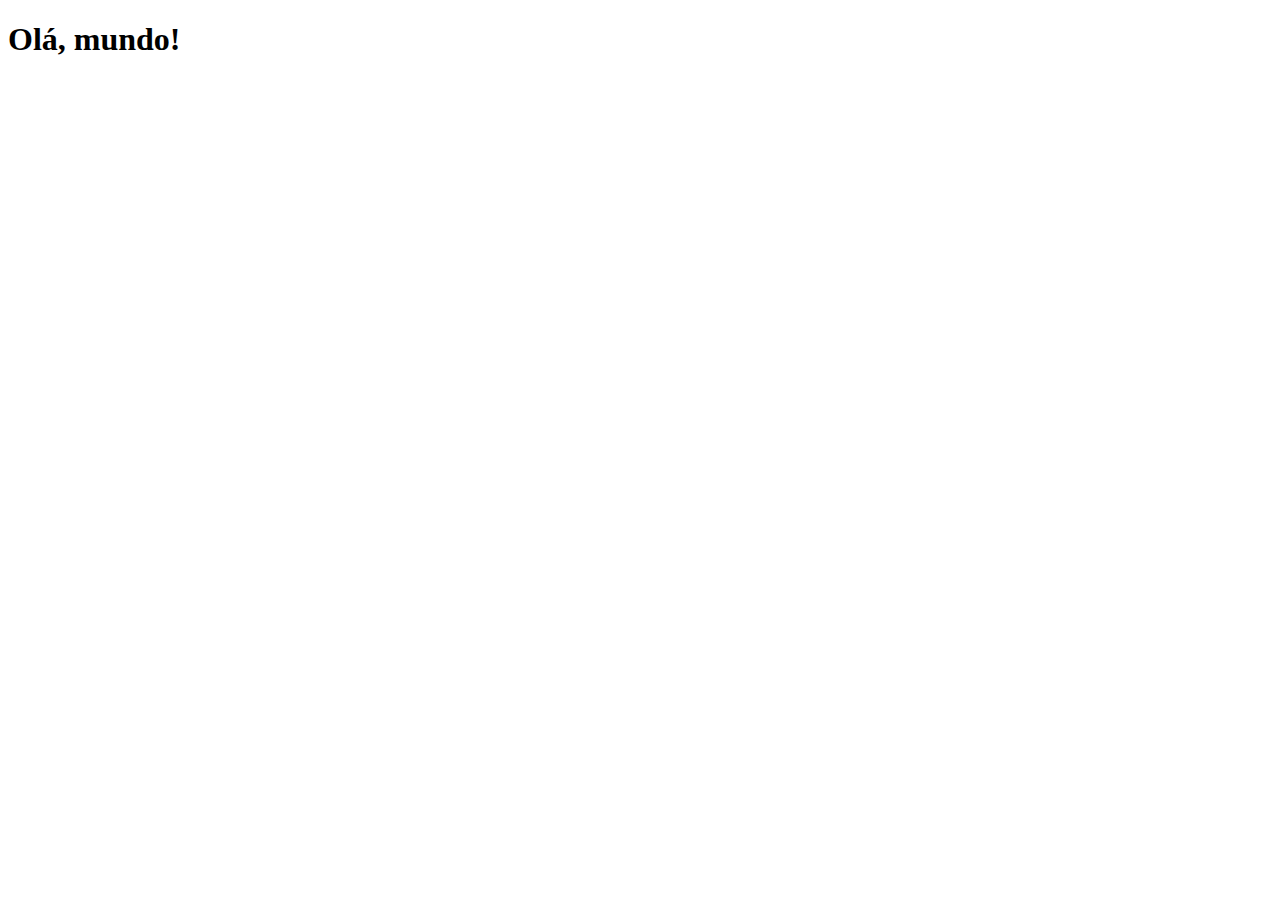
==== index.html @ a795d550 "Create index.html" ====
<!DOCTYPE html>
<html lang="pt-bt">
<head>
    <meta charset="UTF-8">
    <meta http-equiv="X-UA-Compatible" content="IE=edge">
    <meta name="viewport" content="width=device-width, initial-scale=1.0">
    <link rel="shortcut icon" href="favicon.ico" type="image/x-icon">
    <title>Projeto Redes Sociais</title>
</head>
<body>
    <h1>Olá, mundo!</h1>
</body>
</html>
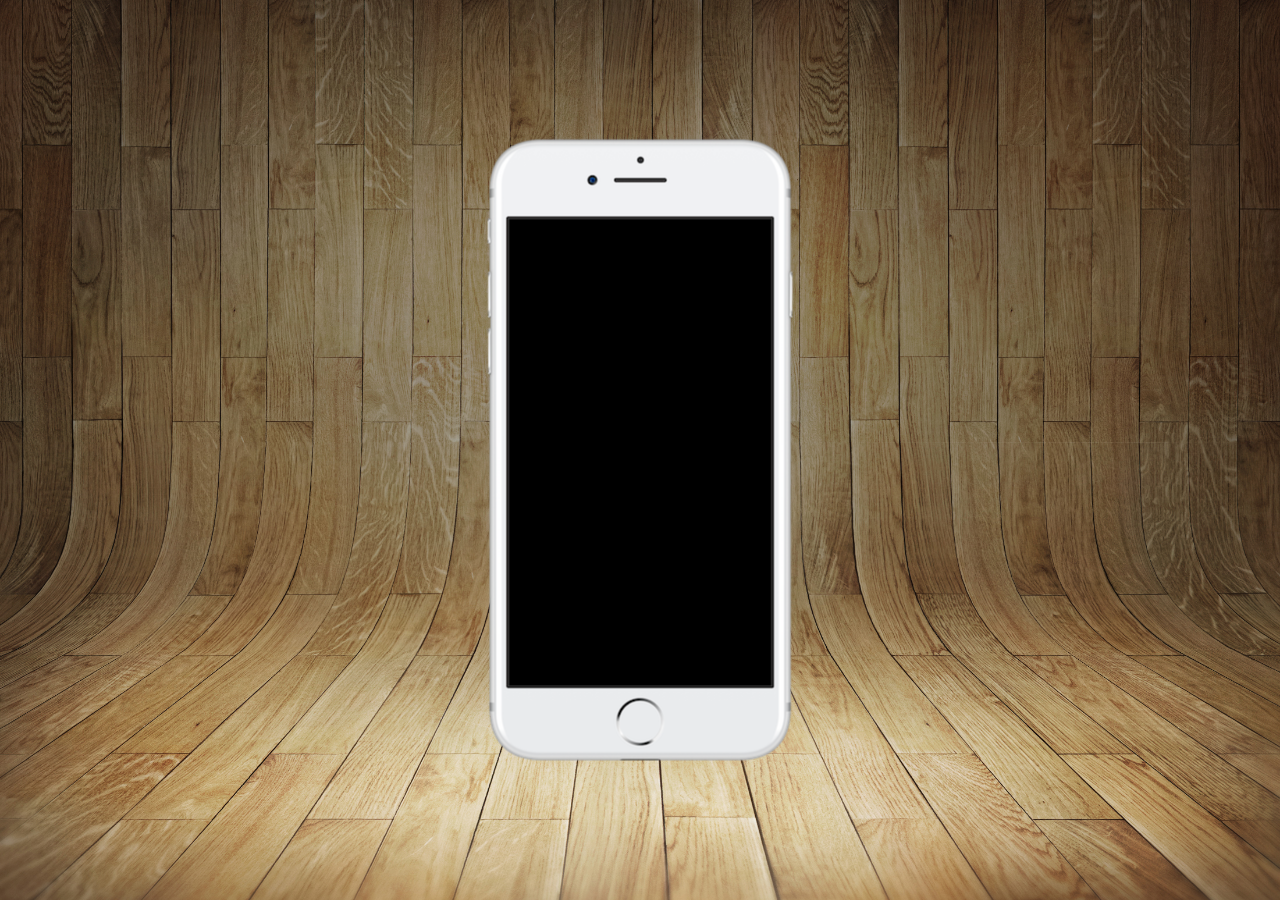
==== commit a6a6f44d: "organizando o projeto" ====
--- a/index.html
+++ b/index.html
@@ -5,9 +5,17 @@
     <meta http-equiv="X-UA-Compatible" content="IE=edge">
     <meta name="viewport" content="width=device-width, initial-scale=1.0">
     <link rel="shortcut icon" href="favicon.ico" type="image/x-icon">
+    <link rel="stylesheet" href="estilos/style.css">
     <title>Projeto Redes Sociais</title>
 </head>
 <body>
-    <h1>Olá, mundo!</h1>
+    <main>
+        <section id="telefone">
+
+        </section>
+        <section id="redes-sociais">
+
+        </section>
+    </main>
 </body>
 </html>--- a/estilos/style.css
+++ b/estilos/style.css
@@ -0,0 +1,35 @@
+@charset "UTF-8";
+
+* {
+    margin: 0px;
+    padding: 0px;
+    font-family: Arial, Helvetica, sans-serif;
+}
+
+html, body {
+    height: 100vh;
+    width: 100vw;
+    background-color: black;
+}
+
+body {
+    background: url('../imagens/fundo-madeira.jpg') no-repeat top center;
+    background-size: cover;
+    background-attachment: fixed;
+}
+
+main {
+    position: relative;
+    height: 100vh;
+}
+
+section#telefone {
+    position: absolute;
+    top: 50%;
+    left: 50%;
+    transform: translate(-50%, -50%);
+
+    height: 627px;
+    width: 311px;
+    background:url('../imagens/frame-iphone.png') no-repeat;
+}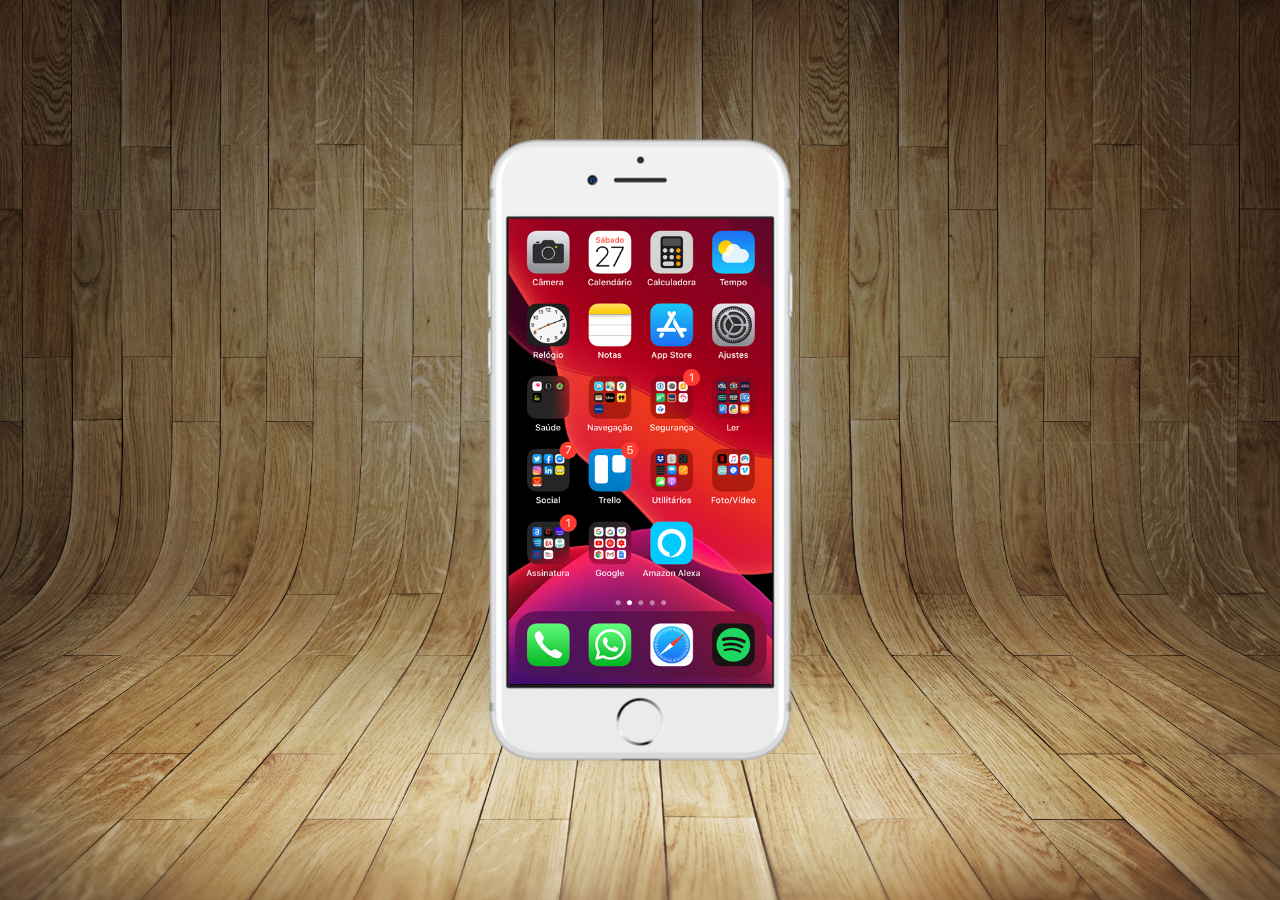
==== commit e5cd3aba: "Criei tela home" ====
--- a/index.html
+++ b/index.html
@@ -11,7 +11,7 @@
 <body>
     <main>
         <section id="telefone">
-
+            <iframe src="home.html" name="tela" id="tela" frameborder="0"></iframe>
         </section>
         <section id="redes-sociais">
 
--- a/estilos/style.css
+++ b/estilos/style.css
@@ -32,4 +32,12 @@
     height: 627px;
     width: 311px;
     background:url('../imagens/frame-iphone.png') no-repeat;
+}
+
+iframe#tela {
+    position: relative;
+    top: 82px;
+    left: 24px;
+    width: 264px;
+    height: 466px;
 }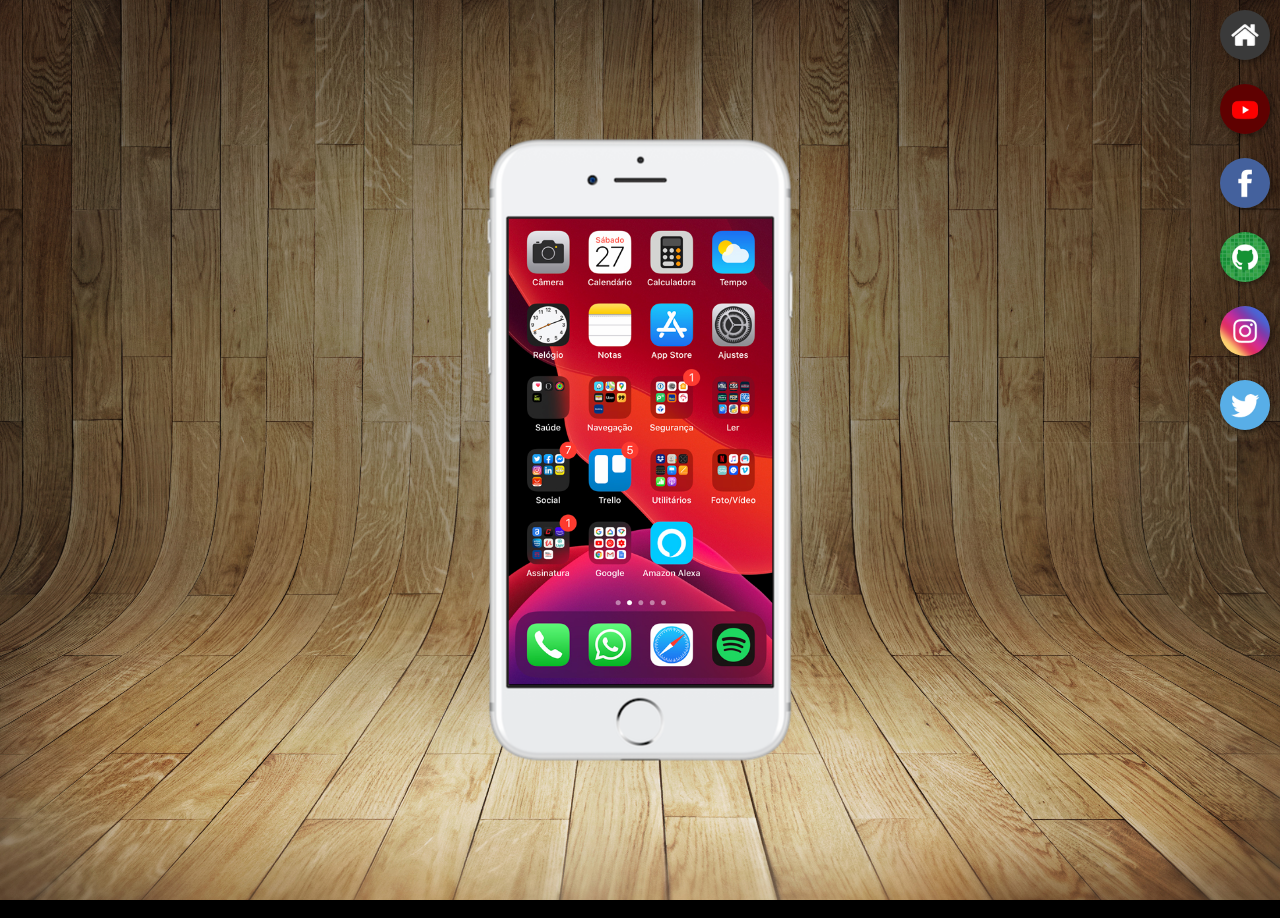
==== commit e50884c1: "Criei o menu lateral" ====
--- a/index.html
+++ b/index.html
@@ -14,8 +14,13 @@
             <iframe src="home.html" name="tela" id="tela" frameborder="0"></iframe>
         </section>
         <section id="redes-sociais">
-
+            <a href="#" target="tela"><img src="imagens/logo-home.jpg" alt="Home"></a><br>
+            <a href="#" target="tela"><img src="imagens/logo-youtube.jpg" alt="YouTube"></a><br>
+            <a href="#" target="tela"><img src="imagens/logo-facebook.jpg" alt="Facebook"></a><br>
+            <a href="#" target="tela"><img src="imagens/logo-github.jpg" alt="GitHub"></a><br>
+            <a href="#" target="tela"><img src="imagens/logo-instagram.jpg" alt="Instagram"></a><br>
+            <a href="#" target="tela"><img src="imagens/logo-twitter.jpg" alt="Twitter"></a><br>
         </section>
     </main>
 </body>
-</html>+</html><br>--- a/estilos/style.css
+++ b/estilos/style.css
@@ -40,4 +40,23 @@
     left: 24px;
     width: 264px;
     height: 466px;
+}
+
+section#redes-sociais {
+    text-align: right;
+}
+
+section#redes-sociais img {
+    width: 50px;
+    margin: 10px;
+    border-radius: 50%;
+    box-shadow: 2px 2px 5px rgba(0, 0, 0, 0.400);
+    box-sizing: border-box;
+}
+
+section#redes-sociais img:hover {
+    border: 2px solid rgba(255, 255, 255, 0.637);
+    transform: translate(-3px, -3px);
+    box-shadow: 5px 5px 10px rgba(0, 0, 0, 0.623);
+    transition: .3s, border 1s;
 }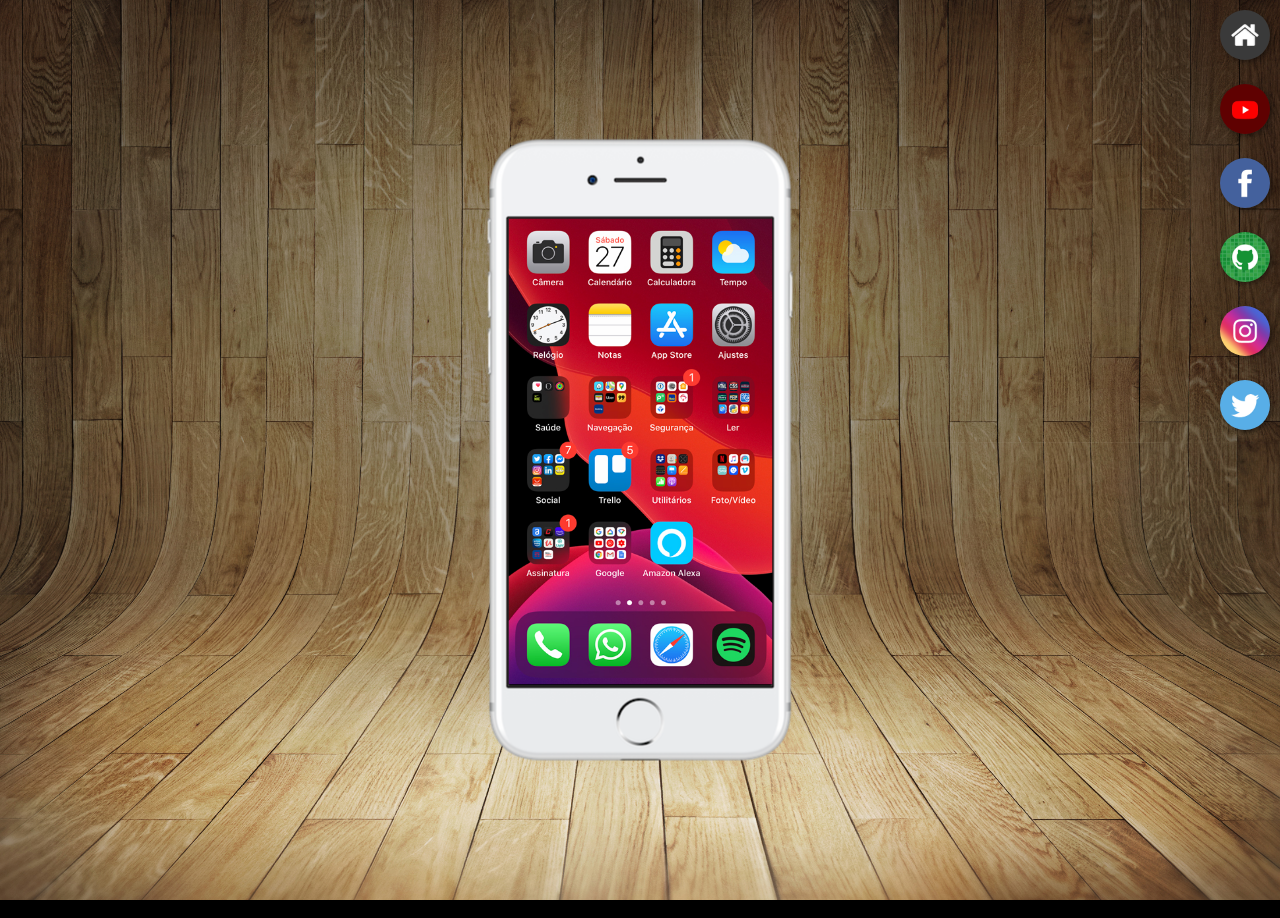
==== commit 676d3cb4: "att" ====
--- a/index.html
+++ b/index.html
@@ -11,7 +11,9 @@
 <body>
     <main>
         <section id="telefone">
-            <iframe src="home.html" name="tela" id="tela" frameborder="0"></iframe>
+            <iframe src="home.html" name="tela" id="tela" frameborder="0">
+                Seu navegador não é compatível com esse recurso.
+            </iframe>
         </section>
         <section id="redes-sociais">
             <a href="#" target="tela"><img src="imagens/logo-home.jpg" alt="Home"></a><br>
--- a/estilos/style.css
+++ b/estilos/style.css
@@ -50,7 +50,7 @@
     width: 50px;
     margin: 10px;
     border-radius: 50%;
-    box-shadow: 2px 2px 5px rgba(0, 0, 0, 0.400);
+    box-shadow: 2px 2px 5px rgba(0, 0, 0, 0.432);
     box-sizing: border-box;
 }
 
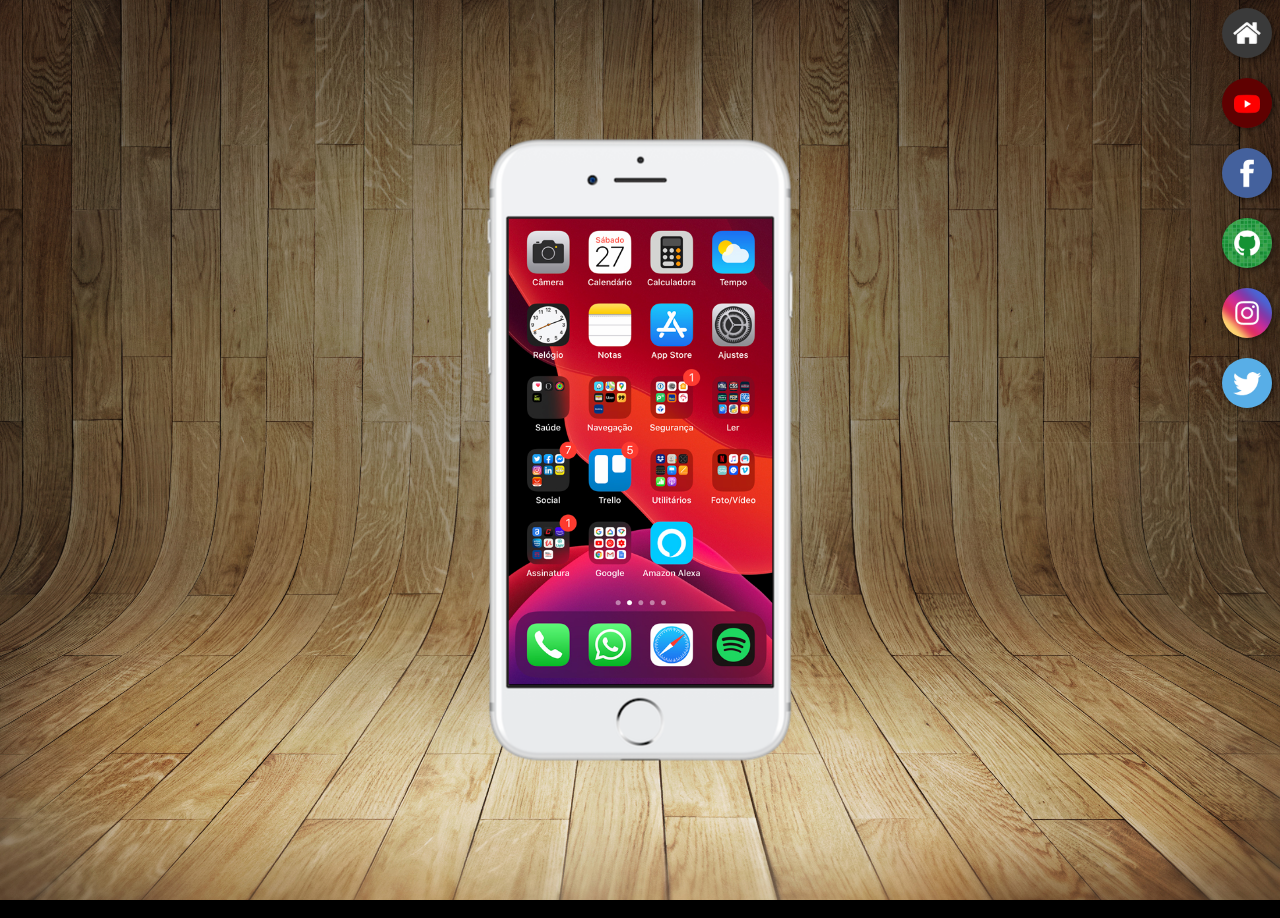
==== commit 6920f4aa: "att2" ====
--- a/index.html
+++ b/index.html
@@ -21,7 +21,7 @@
             <a href="#" target="tela"><img src="imagens/logo-facebook.jpg" alt="Facebook"></a><br>
             <a href="#" target="tela"><img src="imagens/logo-github.jpg" alt="GitHub"></a><br>
             <a href="#" target="tela"><img src="imagens/logo-instagram.jpg" alt="Instagram"></a><br>
-            <a href="#" target="tela"><img src="imagens/logo-twitter.jpg" alt="Twitter"></a><br>
+            <a href="#" target="tela"><img src="imagens/logo-twitter.jpg" alt="Twitter"></a>
         </section>
     </main>
 </body>
--- a/estilos/style.css
+++ b/estilos/style.css
@@ -48,7 +48,7 @@
 
 section#redes-sociais img {
     width: 50px;
-    margin: 10px;
+    margin: 8px;
     border-radius: 50%;
     box-shadow: 2px 2px 5px rgba(0, 0, 0, 0.432);
     box-sizing: border-box;
@@ -58,5 +58,5 @@
     border: 2px solid rgba(255, 255, 255, 0.637);
     transform: translate(-3px, -3px);
     box-shadow: 5px 5px 10px rgba(0, 0, 0, 0.623);
-    transition: .3s, border 1s;
+    transition: transform .3s, border 1s;
 }